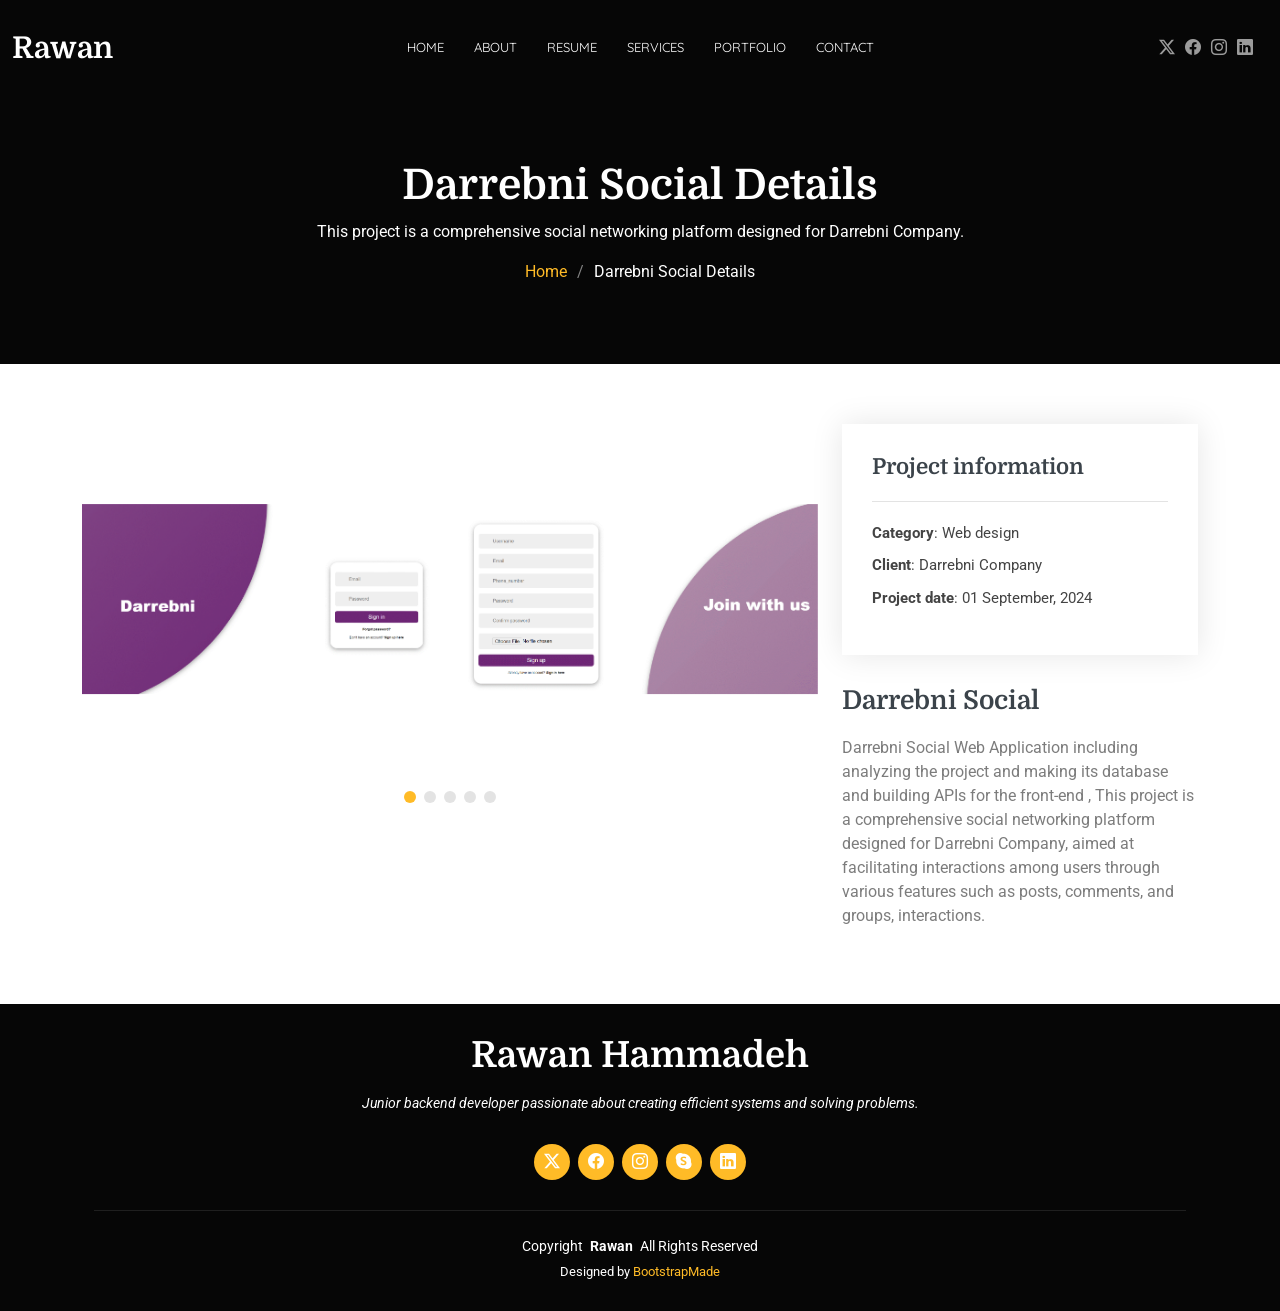
==== darrebni-social.html @ 6b102050 "Add files via upload" ====
<!DOCTYPE html>
<html lang="en">

<head>
  <meta charset="utf-8">
  <meta content="width=device-width, initial-scale=1.0" name="viewport">
  <title>My Portfolio</title>
  <meta name="description" content="">
  <meta name="keywords" content="">

  <!-- Favicons -->
  <link href="assets/img/letter-r.png" rel="icon">
  <link href="assets/img/letter-r.png" rel="apple-touch-icon">

  <!-- Fonts -->
  <link href="https://fonts.googleapis.com" rel="preconnect">
  <link href="https://fonts.gstatic.com" rel="preconnect" crossorigin>
  <link href="https://fonts.googleapis.com/css2?family=Roboto:ital,wght@0,100;0,300;0,400;0,500;0,700;0,900;1,100;1,300;1,400;1,500;1,700;1,900&family=Quicksand:wght@300;400;500;600;700&family=Domine:wght@400;500;600;700&display=swap" rel="stylesheet">

  <!-- Vendor CSS Files -->
  <link href="assets/vendor/bootstrap/css/bootstrap.min.css" rel="stylesheet">
  <link href="assets/vendor/bootstrap-icons/bootstrap-icons.css" rel="stylesheet">
  <link href="assets/vendor/aos/aos.css" rel="stylesheet">
  <link href="assets/vendor/swiper/swiper-bundle.min.css" rel="stylesheet">
  <link href="assets/vendor/glightbox/css/glightbox.min.css" rel="stylesheet">

  <!-- Main CSS File -->
  <link href="assets/css/main.css" rel="stylesheet">

  <!-- =======================================================
  * Template Name: Laura
  * Template URL: https://bootstrapmade.com/laura-free-creative-bootstrap-theme/
  * Updated: Aug 07 2024 with Bootstrap v5.3.3
  * Author: BootstrapMade.com
  * License: https://bootstrapmade.com/license/
  ======================================================== -->
</head>

<body class="portfolio-details-page">

  <header id="header" class="header d-flex align-items-center fixed-top">
    <div class="container-fluid position-relative d-flex align-items-center justify-content-between">

      <a href="index.html" class="logo d-flex align-items-center me-auto me-xl-0">
        <!-- Uncomment the line below if you also wish to use an image logo -->
        <!-- <img src="assets/img/logo.png" alt=""> -->
        <h1 class="sitename">Rawan</h1>
      </a>

      <nav id="navmenu" class="navmenu">
        <ul>
          <li><a href="#hero">Home</a></li>
          <li><a href="#about">About</a></li>
          <li><a href="#resume">Resume</a></li>
          <li><a href="#services">Services</a></li>
          <li><a href="#portfolio">Portfolio</a></li>
          <!-- <li class="dropdown"><a href="#"><span>Dropdown</span> <i class="bi bi-chevron-down toggle-dropdown"></i></a>
            <ul>
              <li><a href="#">Dropdown 1</a></li>
              <li class="dropdown"><a href="#"><span>Deep Dropdown</span> <i class="bi bi-chevron-down toggle-dropdown"></i></a>
                <ul>
                  <li><a href="#">Deep Dropdown 1</a></li>
                  <li><a href="#">Deep Dropdown 2</a></li>
                  <li><a href="#">Deep Dropdown 3</a></li>
                  <li><a href="#">Deep Dropdown 4</a></li>
                  <li><a href="#">Deep Dropdown 5</a></li>
                </ul>
              </li>
              <li><a href="#">Dropdown 2</a></li>
              <li><a href="#">Dropdown 3</a></li>
              <li><a href="#">Dropdown 4</a></li>
            </ul>
          </li> -->
          <li><a href="#contact">Contact</a></li>
        </ul>
        <i class="mobile-nav-toggle d-xl-none bi bi-list"></i>
      </nav>

      <div class="header-social-links">
        <a href="#" class="twitter"><i class="bi bi-twitter-x"></i></a>
        <a href="#" class="facebook"><i class="bi bi-facebook"></i></a>
        <a href="#" class="instagram"><i class="bi bi-instagram"></i></a>
        <a href="#" class="linkedin"><i class="bi bi-linkedin"></i></a>
      </div>

    </div>
  </header>

  <main class="main">

    <!-- Page Title -->
    <div class="page-title dark-background">
      <div class="container position-relative">
        <h1>Darrebni Social Details</h1>
        <p>This project is a comprehensive social networking platform designed for Darrebni Company.</p>
        <nav class="breadcrumbs">
          <ol>
            <li><a href="index.html">Home</a></li>
            <li class="current">Darrebni Social Details</li>
          </ol>
        </nav>
      </div>
    </div><!-- End Page Title -->

    <!-- Portfolio Details Section -->
    <section id="portfolio-details" class="portfolio-details section">

      <div class="container" data-aos="fade-up" data-aos-delay="100">

        <div class="row gy-4">

          <div class="col-lg-8">
            <div class="portfolio-details-slider swiper init-swiper">

              <script type="application/json" class="swiper-config">
                {
                  "loop": true,
                  "speed": 600,
                  "autoplay": {
                    "delay": 5000
                  },
                  "slidesPerView": "auto",
                  "pagination": {
                    "el": ".swiper-pagination",
                    "type": "bullets",
                    "clickable": true
                  }
                }
              </script>

              <div class="swiper-wrapper align-items-center">

                <div class="swiper-slide">
                  <img src="assets/img/portfolio/login_register.png" alt="">
                </div>

                <div class="swiper-slide">
                  <img src="assets/img/portfolio/profile.gif" alt="">
                </div>

                <div class="swiper-slide">
                  <img src="assets/img/portfolio/create post.gif" alt="">
                </div>

                <div class="swiper-slide">
                  <img src="assets/img/portfolio/groups.gif" alt="">
                </div>

                <div class="swiper-slide">
                  <img src="assets/img/portfolio/assign admin.gif" alt="">
                </div>
      
              </div>
              <div class="swiper-pagination"></div>
            </div>
          </div>

          <div class="col-lg-4">
            <div class="portfolio-info" data-aos="fade-up" data-aos-delay="200">
              <h3>Project information</h3>
              <ul>
                <li><strong>Category</strong>: Web design</li>
                <li><strong>Client</strong>: Darrebni Company</li>
                <li><strong>Project date</strong>: 01 September, 2024</li>
                <!-- <li><strong>Project URL</strong>: <a href="#">www.example.com</a></li> -->
              </ul>
            </div>
            <div class="portfolio-description" data-aos="fade-up" data-aos-delay="300">
              <h2>Darrebni Social</h2>
              <p>
                Darrebni Social Web Application including analyzing the project and making its database and building  APIs for the front-end , This project is a comprehensive social networking platform designed for Darrebni Company, aimed at facilitating interactions among users through various features such as posts, comments, and groups, interactions.
              </p>
            </div>
          </div>

        </div>

      </div>

    </section><!-- /Portfolio Details Section -->

  </main>

  <footer id="footer" class="footer position-relative dark-background">
    <div class="container">
      <h3 class="sitename">Rawan Hammadeh<br></h3>
      <p>Junior backend developer passionate about creating efficient systems and solving problems.</p>
      <div class="social-links d-flex justify-content-center">
        <a href=""><i class="bi bi-twitter-x"></i></a>
        <a href=""><i class="bi bi-facebook"></i></a>
        <a href=""><i class="bi bi-instagram"></i></a>
        <a href=""><i class="bi bi-skype"></i></a>
        <a href=""><i class="bi bi-linkedin"></i></a>
      </div>
      <div class="container">
        <div class="copyright">
          <span>Copyright</span> <strong class="px-1 sitename">Rawan</strong> <span>All Rights Reserved</span>
        </div>
        <div class="credits">
          <!-- All the links in the footer should remain intact. -->
          <!-- You can delete the links only if you've purchased the pro version. -->
          <!-- Licensing information: https://bootstrapmade.com/license/ -->
          <!-- Purchase the pro version with working PHP/AJAX contact form: [buy-url] -->
          Designed by <a href="https://bootstrapmade.com/">BootstrapMade</a>
        </div>
      </div>
    </div>
  </footer>

  <!-- Scroll Top -->
  <a href="#" id="scroll-top" class="scroll-top d-flex align-items-center justify-content-center"><i class="bi bi-arrow-up-short"></i></a>

  <!-- Preloader -->
  <div id="preloader"></div>

  <!-- Vendor JS Files -->
  <script src="assets/vendor/bootstrap/js/bootstrap.bundle.min.js"></script>
  <script src="assets/vendor/php-email-form/validate.js"></script>
  <script src="assets/vendor/aos/aos.js"></script>
  <script src="assets/vendor/swiper/swiper-bundle.min.js"></script>
  <script src="assets/vendor/glightbox/js/glightbox.min.js"></script>
  <script src="assets/vendor/imagesloaded/imagesloaded.pkgd.min.js"></script>
  <script src="assets/vendor/isotope-layout/isotope.pkgd.min.js"></script>

  <!-- Main JS File -->
  <script src="assets/js/main.js"></script>

</body>

</html>
---- assets/css/main.css ----
/**
* Template Name: Laura
* Template URL: https://bootstrapmade.com/laura-free-creative-bootstrap-theme/
* Updated: Aug 07 2024 with Bootstrap v5.3.3
* Author: BootstrapMade.com
* License: https://bootstrapmade.com/license/
*/

/*--------------------------------------------------------------
# Font & Color Variables
# Help: https://bootstrapmade.com/color-system/
--------------------------------------------------------------*/
/* Fonts */
:root {
  --default-font: "Roboto",  system-ui, -apple-system, "Segoe UI", Roboto, "Helvetica Neue", Arial, "Noto Sans", "Liberation Sans", sans-serif, "Apple Color Emoji", "Segoe UI Emoji", "Segoe UI Symbol", "Noto Color Emoji";
  --heading-font: "Domine",  sans-serif;
  --nav-font: "Quicksand",  sans-serif;
}

/* Global Colors - The following color variables are used throughout the website. Updating them here will change the color scheme of the entire website */
:root { 
  --background-color: #ffffff; /* Background color for the entire website, including individual sections */
  --default-color: #444444; /* Default color used for the majority of the text content across the entire website */
  --heading-color: #3b434a; /* Color for headings, subheadings and title throughout the website */
  --accent-color: #ffbb27; /* Accent color that represents your brand on the website. It's used for buttons, links, and other elements that need to stand out */
  --surface-color: #ffffff; /* The surface color is used as a background of boxed elements within sections, such as cards, icon boxes, or other elements that require a visual separation from the global background. */
  --contrast-color: #000000; /* Contrast color for text, ensuring readability against backgrounds of accent, heading, or default colors. */
}

/* Nav Menu Colors - The following color variables are used specifically for the navigation menu. They are separate from the global colors to allow for more customization options */
:root {
  --nav-color: #ffffff;  /* The default color of the main navmenu links */
  --nav-hover-color: #ffbb27; /* Applied to main navmenu links when they are hovered over or active */
  --nav-mobile-background-color: #ffffff; /* Used as the background color for mobile navigation menu */
  --nav-dropdown-background-color: #ffffff; /* Used as the background color for dropdown items that appear when hovering over primary navigation items */
  --nav-dropdown-color: #444444; /* Used for navigation links of the dropdown items in the navigation menu. */
  --nav-dropdown-hover-color: #ffbb27; /* Similar to --nav-hover-color, this color is applied to dropdown navigation links when they are hovered over. */
}

/* Color Presets - These classes override global colors when applied to any section or element, providing reuse of the sam color scheme. */

.light-background {
  --background-color: #f9f9f9;
  --surface-color: #ffffff;
}

.dark-background {
  --background-color: #060606;
  --default-color: #ffffff;
  --heading-color: #ffffff;
  --surface-color: #252525;
  --contrast-color: #ffffff;
}

/* Smooth scroll */
:root {
  scroll-behavior: smooth;
}

/*--------------------------------------------------------------
# General Styling & Shared Classes
--------------------------------------------------------------*/
body {
  color: var(--default-color);
  background-color: var(--background-color);
  font-family: var(--default-font);
}

a {
  color: var(--accent-color);
  text-decoration: none;
  transition: 0.3s;
}

a:hover {
  color: color-mix(in srgb, var(--accent-color), transparent 25%);
  text-decoration: none;
}

h1,
h2,
h3,
h4,
h5,
h6 {
  color: var(--heading-color);
  font-family: var(--heading-font);
}

/* PHP Email Form Messages
------------------------------*/
.php-email-form .error-message {
  display: none;
  background: #df1529;
  color: #ffffff;
  text-align: left;
  padding: 15px;
  margin-bottom: 24px;
  font-weight: 600;
}

.php-email-form .sent-message {
  display: none;
  color: #ffffff;
  background: #059652;
  text-align: center;
  padding: 15px;
  margin-bottom: 24px;
  font-weight: 600;
}

.php-email-form .loading {
  display: none;
  background: var(--surface-color);
  text-align: center;
  padding: 15px;
  margin-bottom: 24px;
}

.php-email-form .loading:before {
  content: "";
  display: inline-block;
  border-radius: 50%;
  width: 24px;
  height: 24px;
  margin: 0 10px -6px 0;
  border: 3px solid var(--accent-color);
  border-top-color: var(--surface-color);
  animation: php-email-form-loading 1s linear infinite;
}

@keyframes php-email-form-loading {
  0% {
    transform: rotate(0deg);
  }

  100% {
    transform: rotate(360deg);
  }
}

/*--------------------------------------------------------------
# Global Header
--------------------------------------------------------------*/
.header {
  --background-color: rgba(0, 0, 0, 0);
  --default-color: #ffffff;
  --heading-color: #ffffff;
  color: var(--default-color);
  background-color: var(--background-color);
  padding: 20px 0;
  transition: all 0.5s;
  z-index: 997;
}

.header .logo {
  line-height: 1;
}

.header .logo img {
  max-height: 36px;
  margin-right: 8px;
}

.header .logo h1 {
  font-size: 30px;
  margin: 0;
  font-weight: 700;
  color: var(--heading-color);
}

.header .header-social-links {
  padding-right: 15px;
}

.header .header-social-links a {
  color: color-mix(in srgb, var(--default-color), transparent 40%);
  padding-left: 6px;
  display: inline-block;
  transition: 0.3s;
  font-size: 16px;
}

.header .header-social-links a:hover {
  color: var(--accent-color);
}

.header .header-social-links a i {
  line-height: 0px;
}

@media (max-width: 1200px) {
  .header .logo {
    order: 1;
  }

  .header .header-social-links {
    order: 2;
  }

  .header .navmenu {
    order: 3;
  }
}

.scrolled .header {
  box-shadow: 0px 0 18px rgba(0, 0, 0, 0.1);
  padding: 12px 0;
}

/* Global Header on Scroll
------------------------------*/
.scrolled .header {
  --background-color: rgba(0, 0, 0, 0.8);
}

/*--------------------------------------------------------------
# Navigation Menu
--------------------------------------------------------------*/
/* Navmenu - Desktop */
@media (min-width: 1200px) {
  .navmenu {
    padding: 0;
  }

  .navmenu ul {
    margin: 0;
    padding: 0;
    display: flex;
    list-style: none;
    align-items: center;
  }

  .navmenu li {
    position: relative;
  }

  .navmenu a,
  .navmenu a:focus {
    color: var(--nav-color);
    padding: 18px 15px;
    font-size: 13px;
    text-transform: uppercase;
    font-family: var(--nav-font);
    font-weight: 400;
    display: flex;
    align-items: center;
    justify-content: space-between;
    white-space: nowrap;
    transition: 0.3s;
  }

  .navmenu a i,
  .navmenu a:focus i {
    font-size: 12px;
    line-height: 0;
    margin-left: 5px;
    transition: 0.3s;
  }

  .navmenu li:last-child a {
    padding-right: 0;
  }

  .navmenu li:hover>a,
  .navmenu .active,
  .navmenu .active:focus {
    color: var(--nav-hover-color);
  }

  .navmenu .dropdown ul {
    margin: 0;
    padding: 10px 0;
    background: var(--nav-dropdown-background-color);
    display: block;
    position: absolute;
    visibility: hidden;
    left: 14px;
    top: 130%;
    opacity: 0;
    transition: 0.3s;
    border-radius: 4px;
    z-index: 99;
    box-shadow: 0px 0px 30px rgba(0, 0, 0, 0.1);
  }

  .navmenu .dropdown ul li {
    min-width: 200px;
  }

  .navmenu .dropdown ul a {
    padding: 10px 20px;
    font-size: 15px;
    text-transform: none;
    color: var(--nav-dropdown-color);
  }

  .navmenu .dropdown ul a i {
    font-size: 12px;
  }

  .navmenu .dropdown ul a:hover,
  .navmenu .dropdown ul .active:hover,
  .navmenu .dropdown ul li:hover>a {
    color: var(--nav-dropdown-hover-color);
  }

  .navmenu .dropdown:hover>ul {
    opacity: 1;
    top: 100%;
    visibility: visible;
  }

  .navmenu .dropdown .dropdown ul {
    top: 0;
    left: -90%;
    visibility: hidden;
  }

  .navmenu .dropdown .dropdown:hover>ul {
    opacity: 1;
    top: 0;
    left: -100%;
    visibility: visible;
  }
}

/* Navmenu - Mobile */
@media (max-width: 1199px) {
  .mobile-nav-toggle {
    color: var(--nav-color);
    font-size: 28px;
    line-height: 0;
    margin-right: 10px;
    cursor: pointer;
    transition: color 0.3s;
  }

  .navmenu {
    padding: 0;
    z-index: 9997;
  }

  .navmenu ul {
    display: none;
    list-style: none;
    position: absolute;
    inset: 60px 20px 20px 20px;
    padding: 10px 0;
    margin: 0;
    border-radius: 6px;
    background-color: var(--nav-mobile-background-color);
    overflow-y: auto;
    transition: 0.3s;
    z-index: 9998;
    box-shadow: 0px 0px 30px rgba(0, 0, 0, 0.1);
  }

  .navmenu a,
  .navmenu a:focus {
    color: var(--nav-dropdown-color);
    padding: 10px 20px;
    font-family: var(--nav-font);
    font-size: 17px;
    font-weight: 500;
    display: flex;
    align-items: center;
    justify-content: space-between;
    white-space: nowrap;
    transition: 0.3s;
  }

  .navmenu a i,
  .navmenu a:focus i {
    font-size: 12px;
    line-height: 0;
    margin-left: 5px;
    width: 30px;
    height: 30px;
    display: flex;
    align-items: center;
    justify-content: center;
    border-radius: 50%;
    transition: 0.3s;
    background-color: color-mix(in srgb, var(--accent-color), transparent 90%);
  }

  .navmenu a i:hover,
  .navmenu a:focus i:hover {
    background-color: var(--accent-color);
    color: var(--contrast-color);
  }

  .navmenu a:hover,
  .navmenu .active,
  .navmenu .active:focus {
    color: var(--nav-dropdown-hover-color);
  }

  .navmenu .active i,
  .navmenu .active:focus i {
    background-color: var(--accent-color);
    color: var(--contrast-color);
    transform: rotate(180deg);
  }

  .navmenu .dropdown ul {
    position: static;
    display: none;
    z-index: 99;
    padding: 10px 0;
    margin: 10px 20px;
    background-color: var(--nav-dropdown-background-color);
    border: 1px solid color-mix(in srgb, var(--default-color), transparent 90%);
    box-shadow: none;
    transition: all 0.5s ease-in-out;
  }

  .navmenu .dropdown ul ul {
    background-color: rgba(33, 37, 41, 0.1);
  }

  .navmenu .dropdown>.dropdown-active {
    display: block;
    background-color: rgba(33, 37, 41, 0.03);
  }

  .mobile-nav-active {
    overflow: hidden;
  }

  .mobile-nav-active .mobile-nav-toggle {
    color: #fff;
    position: absolute;
    font-size: 32px;
    top: 15px;
    right: 15px;
    margin-right: 0;
    z-index: 9999;
  }

  .mobile-nav-active .navmenu {
    position: fixed;
    overflow: hidden;
    inset: 0;
    background: rgba(33, 37, 41, 0.8);
    transition: 0.3s;
  }

  .mobile-nav-active .navmenu>ul {
    display: block;
  }
}

/*--------------------------------------------------------------
# Global Footer
--------------------------------------------------------------*/
.footer {
  color: var(--default-color);
  background-color: var(--background-color);
  font-size: 14px;
  text-align: center;
  padding: 30px 0;
  position: relative;
}

.footer h3 {
  font-size: 36px;
  font-weight: 700;
  position: relative;
  padding: 0;
  margin: 0 0 15px 0;
}

.footer p {
  font-size: 15;
  font-style: italic;
  padding: 0;
  margin: 0 0 30px 0;
}

.footer .social-links {
  margin: 0 0 30px 0;
}

.footer .social-links a {
  font-size: 16px;
  display: flex;
  align-items: center;
  justify-content: center;
  background: var(--accent-color);
  color: var(--contrast-color);
  line-height: 1;
  margin: 0 4px;
  border-radius: 50%;
  text-align: center;
  width: 36px;
  height: 36px;
  transition: 0.3s;
}

.footer .social-links a:hover {
  background: color-mix(in srgb, var(--accent-color), transparent 20%);
  text-decoration: none;
}

.footer .copyright {
  padding-top: 25px;
  border-top: 1px solid color-mix(in srgb, var(--default-color), transparent 90%);
}

.footer .credits {
  font-size: 13px;
  padding-top: 5px;
}

/*--------------------------------------------------------------
# Preloader
--------------------------------------------------------------*/
#preloader {
  position: fixed;
  inset: 0;
  z-index: 999999;
  overflow: hidden;
  background: var(--background-color);
  transition: all 0.6s ease-out;
}

#preloader:before {
  content: "";
  position: fixed;
  top: calc(50% - 30px);
  left: calc(50% - 30px);
  border: 6px solid #ffffff;
  border-color: var(--accent-color) transparent var(--accent-color) transparent;
  border-radius: 50%;
  width: 60px;
  height: 60px;
  animation: animate-preloader 1.5s linear infinite;
}

@keyframes animate-preloader {
  0% {
    transform: rotate(0deg);
  }

  100% {
    transform: rotate(360deg);
  }
}

/*--------------------------------------------------------------
# Scroll Top Button
--------------------------------------------------------------*/
.scroll-top {
  position: fixed;
  visibility: hidden;
  opacity: 0;
  right: 15px;
  bottom: -15px;
  z-index: 99999;
  background-color: var(--accent-color);
  width: 44px;
  height: 44px;
  border-radius: 50px;
  transition: all 0.4s;
}

.scroll-top i {
  font-size: 24px;
  color: var(--contrast-color);
  line-height: 0;
}

.scroll-top:hover {
  background-color: color-mix(in srgb, var(--accent-color), transparent 20%);
  color: var(--contrast-color);
}

.scroll-top.active {
  visibility: visible;
  opacity: 1;
  bottom: 15px;
}

/*--------------------------------------------------------------
# Disable aos animation delay on mobile devices
--------------------------------------------------------------*/
@media screen and (max-width: 768px) {
  [data-aos-delay] {
    transition-delay: 0 !important;
  }
}

/*--------------------------------------------------------------
# Global Page Titles & Breadcrumbs
--------------------------------------------------------------*/
.page-title {
  color: var(--default-color);
  background-color: var(--background-color);
  background-size: cover;
  background-position: center;
  background-repeat: no-repeat;
  padding: 160px 0 80px 0;
  text-align: center;
  position: relative;
}

.page-title h1 {
  font-size: 42px;
  font-weight: 700;
  margin-bottom: 10px;
}

.page-title .breadcrumbs ol {
  display: flex;
  flex-wrap: wrap;
  list-style: none;
  justify-content: center;
  padding: 0;
  margin: 0;
  font-size: 16px;
  font-weight: 400;
}

.page-title .breadcrumbs ol li+li {
  padding-left: 10px;
}

.page-title .breadcrumbs ol li+li::before {
  content: "/";
  display: inline-block;
  padding-right: 10px;
  color: color-mix(in srgb, var(--default-color), transparent 50%);
}

/*--------------------------------------------------------------
# Global Sections
--------------------------------------------------------------*/
section,
.section {
  color: var(--default-color);
  background-color: var(--background-color);
  padding: 60px 0;
  scroll-margin-top: 80px;
  overflow: clip;
}

@media (max-width: 1199px) {

  section,
  .section {
    scroll-margin-top: 60px;
  }
}

/*--------------------------------------------------------------
# Global Section Titles
--------------------------------------------------------------*/
.section-title {
  text-align: center;
  padding: 30px 0;
  margin-bottom: 30px;
  position: relative;
}

.section-title h2 {
  font-size: 32px;
  font-weight: 700;
  text-transform: uppercase;
  margin-bottom: 20px;
  padding-bottom: 0;
  position: relative;
  z-index: 2;
}

.section-title span {
  position: absolute;
  top: 4px;
  color: color-mix(in srgb, var(--heading-color), transparent 95%);
  left: 0;
  right: 0;
  z-index: 1;
  font-weight: 700;
  font-size: 52px;
  text-transform: uppercase;
  line-height: 1;
}

.section-title p {
  margin-bottom: 0;
  position: relative;
  z-index: 2;
}

@media (max-width: 575px) {
  .section-title h2 {
    font-size: 28px;
    margin-bottom: 15px;
  }

  .section-title span {
    font-size: 38px;
  }
}

/*--------------------------------------------------------------
# Hero Section
--------------------------------------------------------------*/
.hero {
  width: 100%;
  min-height: 100vh;
  position: relative;
  padding: 120px 0 60px 0;
  display: flex;
  align-items: center;
  justify-content: center;
}

.hero:before {
  content: "";
  background: color-mix(in srgb, var(--background-color), transparent 30%);
  position: absolute;
  inset: 0;
  z-index: 2;
}

.hero img {
  position: absolute;
  inset: 0;
  display: block;
  width: 100%;
  height: 100%;
  object-fit: cover;
  z-index: 1;
}

.hero .container {
  position: relative;
  z-index: 3;
}

.hero h2 {
  margin: 0;
  font-size: 36px;
  font-weight: 700;
  line-height: 56px;
}

.hero p {
  color: color-mix(in srgb, var(--default-color), transparent 20%);
  margin: 10px 0 0 0;
  font-size: 16px;
  font-weight: 500;
  letter-spacing: 1px;
}

@media (max-width: 640px) {
  .hero h1 {
    font-size: 30px;
    line-height: 36px;
  }
}

.hero .btn-scroll {
  transition: 0.4s;
  color: color-mix(in srgb, var(--default-color), transparent 60%);
  display: block;
  margin-top: 30px;
  animation: btn-up-down 1s ease-in-out infinite alternate-reverse both;
}

.hero .btn-scroll i {
  font-size: 48px;
}

.hero .btn-scroll:hover {
  color: var(--accent-color);
}

@keyframes btn-up-down {
  0% {
    transform: translateY(5px);
  }

  100% {
    transform: translateY(-5px);
  }
}

/*--------------------------------------------------------------
# About Section
--------------------------------------------------------------*/
.about .content h2 {
  font-weight: 700;
  font-size: 24px;
}

.about .content ul {
  list-style: none;
  padding: 0;
}

.about .content ul li {
  margin-bottom: 20px;
  display: flex;
  align-items: center;
}

.about .content ul strong {
  margin-right: 10px;
}

.about .content ul i {
  font-size: 16px;
  margin-right: 5px;
  color: var(--accent-color);
  line-height: 0;
}

/*--------------------------------------------------------------
# Resume Section
--------------------------------------------------------------*/
.resume .resume-title {
  color: var(--heading-color);
  font-size: 26px;
  font-weight: 700;
  margin-top: 20px;
  margin-bottom: 20px;
}

.resume .resume-item {
  padding: 0 0 20px 20px;
  margin-top: -2px;
  border-left: 2px solid var(--accent-color);
  position: relative;
}

.resume .resume-item h4 {
  line-height: 18px;
  font-size: 18px;
  font-weight: 600;
  text-transform: uppercase;
  color: color-mix(in srgb, var(--default-color), transparent 20%);
  margin-bottom: 10px;
}

.resume .resume-item h5 {
  font-size: 16px;
  padding: 5px 15px;
  display: inline-block;
  font-weight: 600;
  margin-bottom: 10px;
}

.resume .resume-item ul {
  padding-left: 20px;
}

.resume .resume-item ul li {
  padding-bottom: 10px;
}

.resume .resume-item:last-child {
  padding-bottom: 0;
}

.resume .resume-item::before {
  content: "";
  position: absolute;
  width: 16px;
  height: 16px;
  border-radius: 50px;
  left: -9px;
  top: 0;
  background: var(--background-color);
  border: 2px solid var(--accent-color);
}

/*--------------------------------------------------------------
# Services Section
--------------------------------------------------------------*/
.services .service-item {
  background-color: var(--surface-color);
  box-shadow: 0px 0 25px 0 rgba(0, 0, 0, 0.1);
  padding: 50px 30px;
  transition: all 0.3s ease-in-out;
  height: 100%;
  position: relative;
  z-index: 1;
}

.services .service-item:before {
  content: "";
  position: absolute;
  background: var(--accent-color);
  inset: 100% 0 0 0;
  transition: all 0.3s;
  z-index: -1;
}

.services .service-item .icon {
  margin-bottom: 10px;
}

.services .service-item .icon i {
  color: var(--accent-color);
  font-size: 36px;
  transition: ease-in-out 0.3s;
}

.services .service-item h4 {
  font-weight: 700;
  margin-bottom: 15px;
  font-size: 20px;
}

.services .service-item h4 a {
  color: var(--heading-color);
  transition: ease-in-out 0.3s;
}

.services .service-item p {
  line-height: 24px;
  font-size: 14px;
  margin-bottom: 0;
  transition: ease-in-out 0.3s;
}

.services .service-item:hover h4 a,
.services .service-item:hover .icon i,
.services .service-item:hover p {
  color: var(--contrast-color);
}

.services .service-item:hover:before {
  background: var(--accent-color);
  inset: 0;
  border-radius: 0px;
}

/*--------------------------------------------------------------
# Testimonials Section
--------------------------------------------------------------*/
.testimonials {
  padding: 80px 0;
  position: relative;
}

.testimonials:before {
  content: "";
  background: color-mix(in srgb, var(--background-color), transparent 30%);
  position: absolute;
  inset: 0;
  z-index: 2;
}

.testimonials .testimonials-bg {
  position: absolute;
  inset: 0;
  display: block;
  width: 100%;
  height: 100%;
  object-fit: cover;
  z-index: 1;
}

.testimonials .container {
  position: relative;
  z-index: 3;
}

.testimonials .testimonials-carousel,
.testimonials .testimonials-slider {
  overflow: hidden;
}

.testimonials .testimonial-item {
  text-align: center;
}

.testimonials .testimonial-item .testimonial-img {
  width: 100px;
  border-radius: 50%;
  border: 6px solid color-mix(in srgb, var(--default-color), transparent 85%);
  margin: 0 auto;
}

.testimonials .testimonial-item h3 {
  font-size: 20px;
  font-weight: bold;
  margin: 10px 0 5px 0;
}

.testimonials .testimonial-item h4 {
  font-size: 14px;
  margin: 0 0 15px 0;
  color: color-mix(in srgb, var(--default-color), transparent 40%);
}

.testimonials .testimonial-item .stars {
  margin-bottom: 15px;
}

.testimonials .testimonial-item .stars i {
  color: #ffc107;
  margin: 0 1px;
}

.testimonials .testimonial-item .quote-icon-left,
.testimonials .testimonial-item .quote-icon-right {
  color: color-mix(in srgb, var(--default-color), transparent 40%);
  font-size: 26px;
  line-height: 0;
}

.testimonials .testimonial-item .quote-icon-left {
  display: inline-block;
  left: -5px;
  position: relative;
}

.testimonials .testimonial-item .quote-icon-right {
  display: inline-block;
  right: -5px;
  position: relative;
  top: 10px;
  transform: scale(-1, -1);
}

.testimonials .testimonial-item p {
  font-style: italic;
  margin: 0 auto 15px auto;
}

.testimonials .swiper-wrapper {
  height: auto;
}

.testimonials .swiper-pagination {
  margin-top: 20px;
  position: relative;
}

.testimonials .swiper-pagination .swiper-pagination-bullet {
  width: 12px;
  height: 12px;
  background-color: color-mix(in srgb, var(--default-color), transparent 50%);
  opacity: 0.5;
}

.testimonials .swiper-pagination .swiper-pagination-bullet-active {
  background-color: var(--default-color);
  opacity: 1;
}

@media (min-width: 992px) {
  .testimonials .testimonial-item p {
    width: 80%;
  }
}

/*--------------------------------------------------------------
# Portfolio Section
--------------------------------------------------------------*/
.portfolio .portfolio-filters {
  padding: 0;
  margin: 0 auto 20px auto;
  list-style: none;
  text-align: center;
}

.portfolio .portfolio-filters li {
  cursor: pointer;
  display: inline-block;
  padding: 0;
  font-size: 18px;
  font-weight: 400;
  margin: 0 10px;
  line-height: 1;
  margin-bottom: 5px;
  transition: all 0.3s ease-in-out;
}

.portfolio .portfolio-filters li:hover,
.portfolio .portfolio-filters li.filter-active {
  color: var(--accent-color);
}

.portfolio .portfolio-filters li:first-child {
  margin-left: 0;
}

.portfolio .portfolio-filters li:last-child {
  margin-right: 0;
}

@media (max-width: 575px) {
  .portfolio .portfolio-filters li {
    font-size: 14px;
    margin: 0 5px;
  }
}

.portfolio .portfolio-content {
  position: relative;
  overflow: hidden;
}

.portfolio .portfolio-content img {
  transition: 0.3s;
}

.portfolio .portfolio-content .portfolio-info {
  opacity: 0;
  position: absolute;
  inset: 0;
  z-index: 3;
  transition: all ease-in-out 0.3s;
  background: rgba(0, 0, 0, 0.6);
  padding: 15px;
}

.portfolio .portfolio-content .portfolio-info h4 {
  font-size: 14px;
  padding: 5px 10px;
  font-weight: 400;
  color: #ffffff;
  display: inline-block;
  background-color: var(--accent-color);
}

.portfolio .portfolio-content .portfolio-info p {
  position: absolute;
  bottom: 10px;
  text-align: center;
  display: inline-block;
  left: 0;
  right: 0;
  font-size: 16px;
  font-weight: 600;
  color: rgba(255, 255, 255, 0.8);
}

.portfolio .portfolio-content .portfolio-info .preview-link,
.portfolio .portfolio-content .portfolio-info .details-link {
  position: absolute;
  left: calc(50% - 40px);
  font-size: 26px;
  top: calc(50% - 14px);
  color: #fff;
  transition: 0.3s;
  line-height: 1.2;
}

.portfolio .portfolio-content .portfolio-info .preview-link:hover,
.portfolio .portfolio-content .portfolio-info .details-link:hover {
  color: var(--accent-color);
}

.portfolio .portfolio-content .portfolio-info .details-link {
  left: 50%;
  font-size: 34px;
  line-height: 0;
}

.portfolio .portfolio-content:hover .portfolio-info {
  opacity: 1;
}

.portfolio .portfolio-content:hover img {
  transform: scale(1.1);
}

/*--------------------------------------------------------------
# Pricing Section
--------------------------------------------------------------*/
.pricing .pricing-item {
  background-color: var(--surface-color);
  box-shadow: 0px 5px 90px rgba(0, 0, 0, 0.1);
  padding: 40px 20px;
  text-align: center;
  border-radius: 8px;
  position: relative;
  overflow: hidden;
}

.pricing .pricing-item h3 {
  padding: 15px;
  margin-top: 15px;
  font-size: 18px;
  font-weight: 600;
}

.pricing .pricing-item h4 {
  color: var(--accent-color);
  font-size: 42px;
  font-family: var(--default-font);
  font-weight: 500;
}

.pricing .pricing-item h4 sup {
  font-size: 20px;
  top: -15px;
  left: -3px;
}

.pricing .pricing-item h4 span {
  color: color-mix(in srgb, var(--default-color), transparent 40%);
  font-size: 16px;
  font-weight: 300;
}

.pricing .pricing-item ul {
  padding: 20px 0;
  list-style: none;
  text-align: center;
  line-height: 20px;
  font-size: 14px;
}

.pricing .pricing-item ul li {
  padding-bottom: 16px;
}

.pricing .pricing-item ul .na {
  color: color-mix(in srgb, var(--default-color), transparent 60%);
  text-decoration: line-through;
}

.pricing .pricing-item .btn-wrap {
  padding: 15px;
  text-align: center;
}

.pricing .pricing-item .btn-buy {
  color: var(--accent-color);
  background-color: transparent;
  border: 2px solid var(--accent-color);
  display: inline-block;
  padding: 10px 40px 12px 40px;
  border-radius: 50px;
  font-size: 14px;
  font-family: var(--heading-font);
  font-weight: 600;
  transition: 0.3s;
}

.pricing .pricing-item .btn-buy:hover {
  background: var(--accent-color);
  color: var(--contrast-color);
}

.pricing .recommended .btn-buy {
  background: var(--accent-color);
  color: var(--contrast-color);
}

.pricing .recommended .btn-buy:hover {
  background: color-mix(in srgb, var(--accent-color), transparent 20%);
  border-color: color-mix(in srgb, var(--accent-color), transparent 20%);
}

.pricing .recommended-badge {
  position: absolute;
  top: 20px;
  left: 50%;
  transform: translateX(-50%);
  z-index: 1;
  font-size: 13px;
  padding: 3px 25px 6px 25px;
  background: color-mix(in srgb, var(--accent-color), transparent 92%);
  color: var(--accent-color);
  border-radius: 50px;
}

/*--------------------------------------------------------------
# Pricing 2 Section
--------------------------------------------------------------*/
.pricing-2 .pricing-item {
  border-bottom: 1px dashed color-mix(in srgb, var(--default-color), transparent 60%);
  width: 100%;
  height: 100%;
  padding: 0 0 15px 0;
}

.pricing-2 .pricing-item h3 {
  margin: 0;
  font-size: 20px;
  font-weight: 600;
}

.pricing-2 .pricing-item h4 {
  margin: 0;
  font-size: 18px;
  color: var(--accent-color);
}

/*--------------------------------------------------------------
# Gallery Section
--------------------------------------------------------------*/
.gallery .gallery-item {
  overflow: hidden;
  border-right: 3px solid var(--background-color);
  border-bottom: 3px solid var(--background-color);
}

.gallery .gallery-item img {
  transition: all ease-in-out 0.4s;
}

.gallery .gallery-item:hover img {
  transform: scale(1.1);
}

/*--------------------------------------------------------------
# Contact Section
--------------------------------------------------------------*/
.contact .info-item i {
  font-size: 20px;
  color: var(--accent-color);
  font-size: 36px;
  display: flex;
  justify-content: center;
  align-items: center;
  border-radius: 4px;
  transition: all 0.3s ease-in-out;
}

.contact .info-item h3 {
  font-size: 24px;
  font-weight: 700;
  margin: 20px 0;
}

.contact .info-item p {
  padding: 0;
  margin-bottom: 0;
  font-size: 14px;
}

@media (min-width: 992px) {
  .contact .info-item.info-item-borders {
    border-left: 1px solid color-mix(in srgb, var(--default-color), transparent 85%);
    border-right: 1px solid color-mix(in srgb, var(--default-color), transparent 85%);
  }
}

.contact .php-email-form {
  box-shadow: 0px 0px 20px rgba(0, 0, 0, 0.1);
  padding: 30px;
  margin-top: 30px;
}

@media (max-width: 575px) {
  .contact .php-email-form {
    padding: 20px;
  }
}

.contact .php-email-form input[type=text],
.contact .php-email-form input[type=email],
.contact .php-email-form textarea {
  font-size: 14px;
  padding: 10px 15px;
  box-shadow: none;
  border-radius: 0;
  color: var(--default-color);
  background-color: color-mix(in srgb, var(--background-color), transparent 50%);
  border-color: color-mix(in srgb, var(--default-color), transparent 80%);
}

.contact .php-email-form input[type=text]:focus,
.contact .php-email-form input[type=email]:focus,
.contact .php-email-form textarea:focus {
  border-color: var(--accent-color);
}

.contact .php-email-form input[type=text]::placeholder,
.contact .php-email-form input[type=email]::placeholder,
.contact .php-email-form textarea::placeholder {
  color: color-mix(in srgb, var(--default-color), transparent 70%);
}

.contact .php-email-form button[type=submit] {
  color: var(--contrast-color);
  background: var(--accent-color);
  border: 0;
  padding: 10px 30px;
  transition: 0.4s;
  border-radius: 50px;
}

.contact .php-email-form button[type=submit]:hover {
  background: color-mix(in srgb, var(--accent-color), transparent 20%);
}

/*--------------------------------------------------------------
# Portfolio Details Section
--------------------------------------------------------------*/
.portfolio-details .portfolio-details-slider img {
  width: 100%;
}

.portfolio-details .portfolio-details-slider .swiper-pagination {
  margin-top: 20px;
  position: relative;
}

.portfolio-details .portfolio-details-slider .swiper-pagination .swiper-pagination-bullet {
  width: 12px;
  height: 12px;
  background-color: color-mix(in srgb, var(--default-color), transparent 85%);
  opacity: 1;
}

.portfolio-details .portfolio-details-slider .swiper-pagination .swiper-pagination-bullet-active {
  background-color: var(--accent-color);
}

.portfolio-details .portfolio-info {
  background-color: var(--surface-color);
  padding: 30px;
  box-shadow: 0px 0 30px rgba(0, 0, 0, 0.1);
}

.portfolio-details .portfolio-info h3 {
  font-size: 22px;
  font-weight: 700;
  margin-bottom: 20px;
  padding-bottom: 20px;
  border-bottom: 1px solid color-mix(in srgb, var(--default-color), transparent 85%);
}

.portfolio-details .portfolio-info ul {
  list-style: none;
  padding: 0;
  font-size: 15px;
}

.portfolio-details .portfolio-info ul li+li {
  margin-top: 10px;
}

.portfolio-details .portfolio-description {
  padding-top: 30px;
}

.portfolio-details .portfolio-description h2 {
  font-size: 26px;
  font-weight: 700;
  margin-bottom: 20px;
}

.portfolio-details .portfolio-description p {
  padding: 0;
  color: color-mix(in srgb, var(--default-color), transparent 30%);
}

/*--------------------------------------------------------------
# Service Details Section
--------------------------------------------------------------*/
.service-details .services-list {
  background-color: var(--surface-color);
  padding: 10px 30px;
  border: 1px solid color-mix(in srgb, var(--default-color), transparent 90%);
  margin-bottom: 20px;
}

.service-details .services-list a {
  display: block;
  line-height: 1;
  padding: 8px 0 8px 15px;
  border-left: 3px solid color-mix(in srgb, var(--default-color), transparent 70%);
  margin: 20px 0;
  color: color-mix(in srgb, var(--default-color), transparent 20%);
  transition: 0.3s;
}

.service-details .services-list a.active {
  color: var(--heading-color);
  font-weight: 700;
  border-color: var(--accent-color);
}

.service-details .services-list a:hover {
  border-color: var(--accent-color);
}

.service-details .services-img {
  margin-bottom: 20px;
}

.service-details h3 {
  font-size: 26px;
  font-weight: 700;
}

.service-details h4 {
  font-size: 20px;
  font-weight: 700;
}

.service-details p {
  font-size: 15px;
}

.service-details ul {
  list-style: none;
  padding: 0;
  font-size: 15px;
}

.service-details ul li {
  padding: 5px 0;
  display: flex;
  align-items: center;
}

.service-details ul i {
  font-size: 20px;
  margin-right: 8px;
  color: var(--accent-color);
}

/*--------------------------------------------------------------
# Starter Section Section
--------------------------------------------------------------*/
.starter-section {
  /* Add your styles here */
}
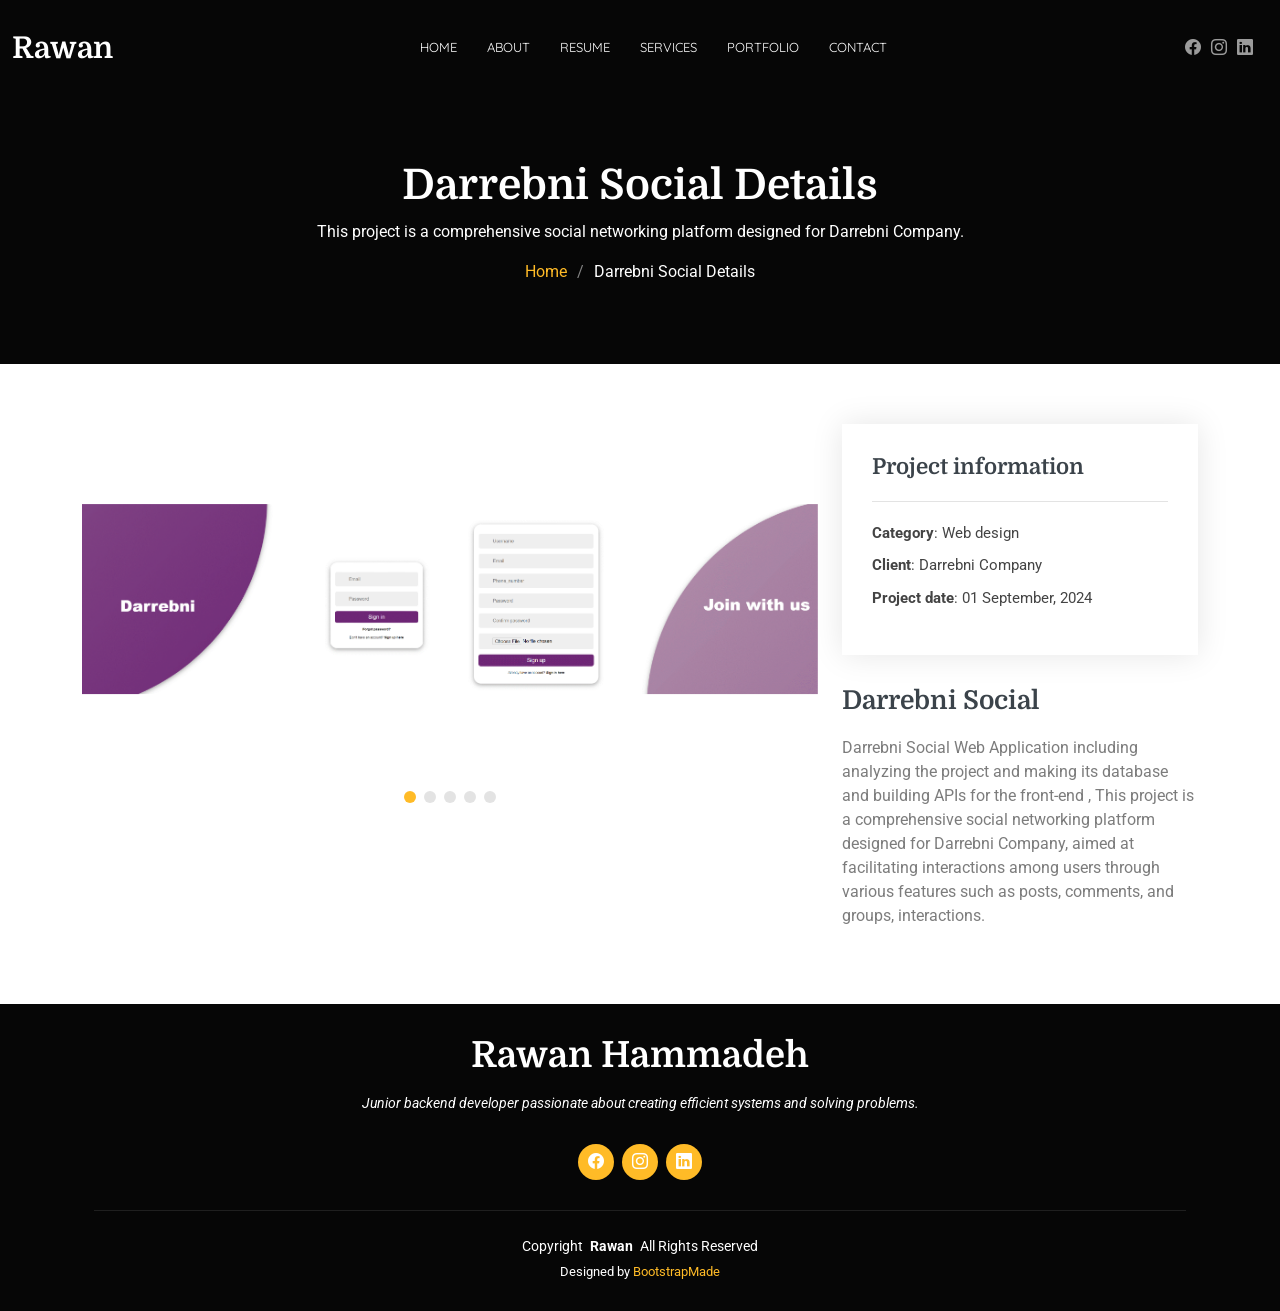
==== commit 3ec5307d: "Update darrebni-social.html" ====
--- a/darrebni-social.html
+++ b/darrebni-social.html
@@ -77,7 +77,7 @@
       </nav>
 
       <div class="header-social-links">
-        <a href="#" class="twitter"><i class="bi bi-twitter-x"></i></a>
+<!--         <a href="#" class="twitter"><i class="bi bi-twitter-x"></i></a> -->
         <a href="#" class="facebook"><i class="bi bi-facebook"></i></a>
         <a href="#" class="instagram"><i class="bi bi-instagram"></i></a>
         <a href="#" class="linkedin"><i class="bi bi-linkedin"></i></a>
@@ -186,10 +186,10 @@
       <h3 class="sitename">Rawan Hammadeh<br></h3>
       <p>Junior backend developer passionate about creating efficient systems and solving problems.</p>
       <div class="social-links d-flex justify-content-center">
-        <a href=""><i class="bi bi-twitter-x"></i></a>
+<!--         <a href=""><i class="bi bi-twitter-x"></i></a> -->
         <a href=""><i class="bi bi-facebook"></i></a>
         <a href=""><i class="bi bi-instagram"></i></a>
-        <a href=""><i class="bi bi-skype"></i></a>
+<!--         <a href=""><i class="bi bi-skype"></i></a> -->
         <a href=""><i class="bi bi-linkedin"></i></a>
       </div>
       <div class="container">
@@ -227,4 +227,4 @@
 
 </body>
 
-</html>+</html>
